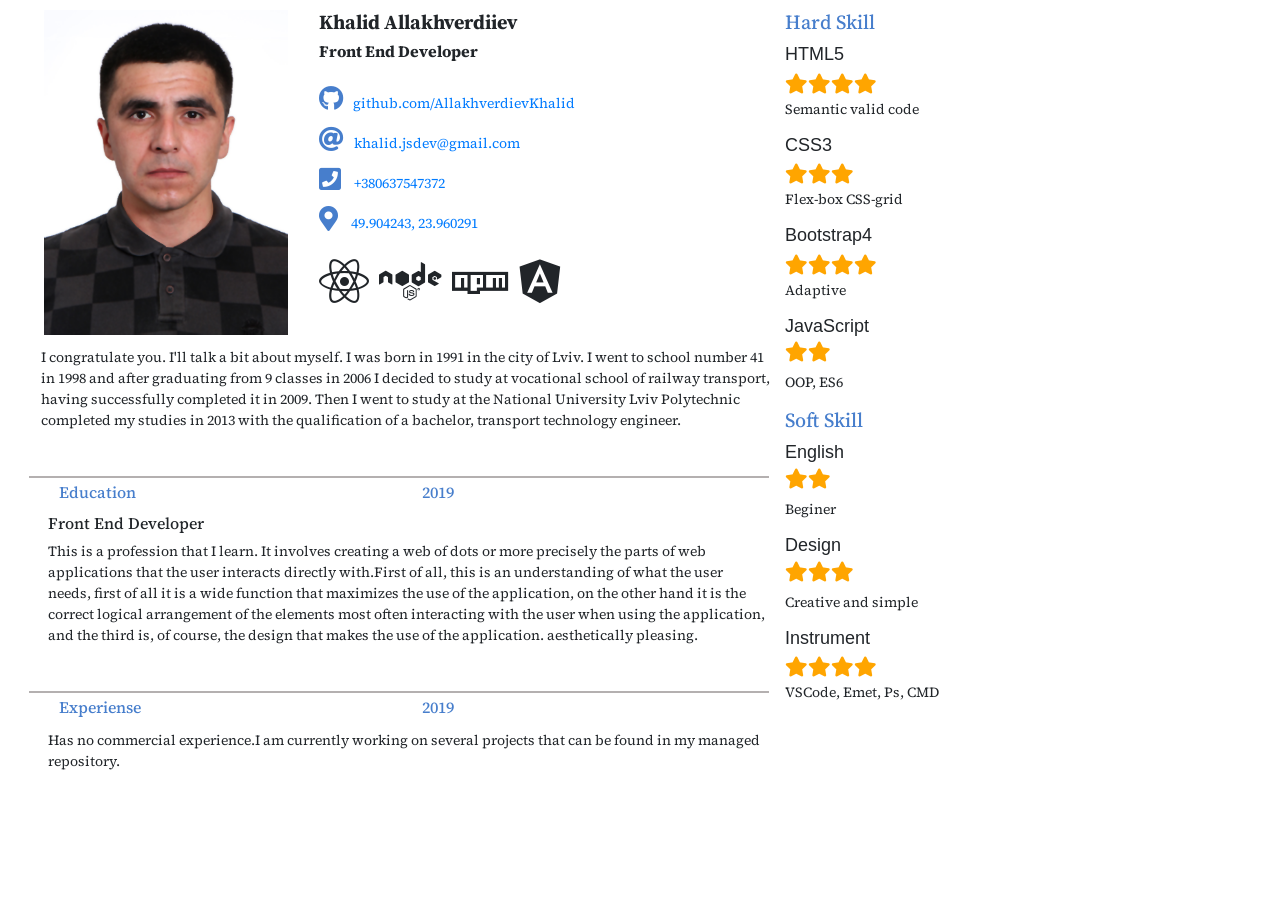
==== index.html @ 483ac48b "first commit" ====
<!DOCTYPE html>
<html lang="en">
<head>
    <meta charset="UTF-8">
    <meta name="author" content="Allakhverdiev Khalid">
    <meta name="description" content="Cv">
    <meta name="keywords" content="AllakhverdievKhalid, Khalid">
    <meta name="viewport" content="width=device-width, initial-scale=1.0">
    <meta http-equiv="X-UA-Compatible" content="ie=edge">
    <title>Hello</title>
    <link rel="stylesheet" href="https://stackpath.bootstrapcdn.com/bootstrap/4.3.1/css/bootstrap.min.css" integrity="sha384-ggOyR0iXCbMQv3Xipma34MD+dH/1fQ784/j6cY/iJTQUOhcWr7x9JvoRxT2MZw1T" crossorigin="anonymous">
    <link rel="stylesheet" href="https://use.fontawesome.com/releases/v5.7.2/css/all.css" integrity="sha384-fnmOCqbTlWIlj8LyTjo7mOUStjsKC4pOpQbqyi7RrhN7udi9RwhKkMHpvLbHG9Sr" crossorigin="anonymous">
    <link rel="stylesheet" href="css/style.css">
    <link href="https://fonts.googleapis.com/css?family=Source+Serif+Pro&display=swap" rel="stylesheet">
</head>
<body>
    <div class="container" style="min-width: 450px;">
     <div class="row">
      <div class="col-8 section-body">
       <div class="row ml-1">
        <div class="col-sm-7 col-lg-auto d-flex justify-content-flex-start section-img">
         <img src="img/Khalid.png" class="avatar mb-2 ml-0">
          </div>
         <!-- end section-img -->
        <div     class="col-cm-auto section-name ml-3">
            <h5><strong>Khalid Allakhverdiiev</strong></h5>
             <h6     class="prof"><strong>Front End Developer</strong></h6>
              <address class="contact"><i class="fab fa-github" id="icon"></i><a href="https://github.com/AllakhverdievKhalid">github.com/AllakhverdievKhalid</a></address>
               <address class="contact"><i class="fas fa-at" id="icon"></i><a href="https://khalid.jsdev@gmail.com">khalid.jsdev@gmail.com</a></address>
                <address class="contact"><i class="fas fa-phone-square" id="icon"></i><a href="+380637547372"> +380637547372</a></address>
                 <address class="contact"><i class="fas fa-map-marker-alt" id="icon"></i><a href="https://goo.gl/maps/rGwKr7SsZGfWxqq48"> 49.904243, 23.960291 </a></address>
                 <address class="technology" ><i class="fab fa-react"></i><i class="fab fa-node"></i><i class="fab fa-npm"></i><i class="fab fa-angular"></i></address>
              </div>
       <!-- end section-name -->
         <div class="row  px-1 py-1">
          <div class="col-12 ml-2">
           <p class="info">I congratulate you. I'll talk a bit about myself. I was born in 1991 in the city of Lviv. I went to school number 41 in 1998 and after graduating from 9 classes in 2006 I decided to study at vocational school of railway transport, having successfully completed it in 2009.
            Then I went to study at the National University Lviv Polytechnic completed my studies in 2013 with the qualification of a bachelor, transport technology engineer.</p>
          </div>
         </div>
        </div>
          <div class="row ml-1">
           <div class="col-12 education">
            <div class="row d-flex justify-content-around">
             <div class="col "><h6 class="section-title">Education</h6></div>
              <div class="col "><h6 class="section-year">2019</h6></div>
               <div class="row px-1 py-1 ">
                <div class="col-12">
                 <h6>Front End Developer</h6>
                  <p class="info">
                        This is a profession that I learn. It involves creating a web of dots or more precisely the parts of web applications that the user interacts directly with.First of all, this is an understanding of what the user needs, first of all it is a wide function that maximizes the use of the application, on the other hand it is the correct logical arrangement of the elements most often interacting with the user when using the application, and the third is, of course, the design that makes the use of the application. aesthetically pleasing.    
                  </p>      
                 </div>
                </div>
               </div>
              </div>
             </div>
          <div class="row ml-1">
           <div class="col-12 education">
            <div class="row d-flex justify-content-around">
             <div class="col "><h6 class="section-title">Experiense</h6></div>
              <div class="col "><h6 class="section-year">2019</h6></div>
               <div class="row px-1 py-1">
                <div class="col-12">
                 <p class="info">Has no commercial experience.I am currently working on several projects that can be found in my managed repository.</p> 
                </div> 
               </div>
              </div>
             </div>
            </div>
           </div>  
      <!-- end section body -->
       <div class="col-3 col-sm-3 col-lg-3 section-sidebar">
       <h5  class="header-skills">Hard&nbsp;Skill</h5>
       <h6  class="skills">HTML5</h6>
       <p   class="star"><span class="d-flex flex-direction-inline-block mt-2"><i class="fas fa-star"></i><i class="fas fa-star"></i><i class="fas fa-star"></i><i class="fas fa-star"></i></span></p>
       <div class="skill-info">Semantic&nbsp;valid code</div>
      
      <h6  class="skills">CSS3</h6>
      <p   class="star"><span class="d-flex flex-direction-inline-block mt-2"><i class="fas fa-star"></i><i class="fas fa-star"></i><i class="fas fa-star"></i></span></p>
      <div class="skill-info">Flex-box CSS-grid</div>

      <h6  class="skills">Bootstrap4</h6>
      <p   class="star"><span class="d-flex flex-direction-inline-block mt-2"><i class="fas fa-star"></i><i class="fas fa-star"></i><i class="fas fa-star"></i><i class="fas fa-star"></i></span></p>
      <div class="skill-info">Adaptive</div>

      
      
      <h6  class="skills">JavaScript</h6>
      <p   class="star"><i class="fas fa-star"></i><i class="fas fa-star"></i></p>
      <div class="skill-info">OOP, ES6</div>
 
      <h5  class="header-skills">Soft&nbsp;Skill</h5>
      <h6  class="skills">English</h6>
      <p   class="star"><i class="fas fa-star"></i><i class="fas fa-star"></i></p>
      <div class="skill-info">Beginer</div>

      <h6  class="skills">Design</h6>
      <p   class="star"><i class="fas fa-star"></i><i class="fas fa-star"></i><i class="fas fa-star"></i></p>
      <div class="skill-info">Creative and simple</div>


      <h6  class="skills">Instrument</h6>
      <p   class="star"><span class="d-flex flex-direction-inline-block mt-2"><i class="fas fa-star"></i><i class="fas fa-star"></i><i class="fas fa-star"></i><i class="fas fa-star"></i></span></p>
      <div class="skill-info">VSCode, Emet, Ps, CMD</div>
      </div>
      <!-- end secton-sidebar -->
     </div>
     <!-- end firt row -->
    </div>
    <!-- end -->

<script src="https://code.jquery.com/jquery-3.3.1.slim.min.js" integrity="sha384-q8i/X+965DzO0rT7abK41JStQIAqVgRVzpbzo5smXKp4YfRvH+8abtTE1Pi6jizo" crossorigin="anonymous"></script>
<script src="https://cdnjs.cloudflare.com/ajax/libs/popper.js/1.14.7/umd/popper.min.js" integrity="sha384-UO2eT0CpHqdSJQ6hJty5KVphtPhzWj9WO1clHTMGa3JDZwrnQq4sF86dIHNDz0W1" crossorigin="anonymous"></script>
<script src="https://stackpath.bootstrapcdn.com/bootstrap/4.3.1/js/bootstrap.min.js" integrity="sha384-JjSmVgyd0p3pXB1rRibZUAYoIIy6OrQ6VrjIEaFf/nJGzIxFDsf4x0xIM+B07jRM" crossorigin="anonymous"></script>
</body>
</html>
---- css/style.css ----
body{
    margin-top: 10px;
   margin-left: 10px;
   padding: 0;
   
}

.container{
    background-color: rgb(255, 255, 255);
    margin-left: 0%;
}
.section-body{
    
    
    border-right: 1px solid white;
}


.avatar{
   height: 325px;

   

   
}
.section-name{
    font-family: 'Source Serif Pro', serif;
   
 
}
.prof{
    margin-bottom: 25px;
}
.contact{
    color: rgb(71, 126, 204);
    font-size: 12px;
    margin-bottom: 5px;
    font-family: 'Source Serif Pro', serif;
}
.contact{
    margin: 10px 10px 0px 0px; 
}

.contact a{
    font-size: 14px; 
    margin-left: 10px; 
}
.technology{
font-size: 50px;
}
.technology i{
    margin-top: 20px;
    margin-right: 10px;
}
.section-name p{
    font-family: 'Source Serif Pro', serif;
    font-size: 14px; 
}
.education{
    font-family: 'Source Serif Pro', serif;
    padding-left: 30px;
    margin-top: 25px;
    border-top: 2px solid rgb(180, 176, 176);
   
}
.info{
  font-family: 'Source Serif Pro', serif;
  font-size: 14px;   
}
.section-footer{
   margin-top: 10px;
   height: 100px;
   
}
.star{
margin: 0;  
color: orange;
font-size: 20px;
}
.skills{
 margin: 0;  
font-size: 18px;
}
.skill-info{
   font-size: 14px; 
   font-family: 'Source Serif Pro', serif; 
   margin-bottom: 15px;
   margin-top: 5px;
}

.header-skills{
   font-family: 'Source Serif Pro', serif;
   margin-bottom: 10px;
   color: rgb(71, 126, 204);
}
.section-title{
color: rgb(71, 126, 204);
margin-top: 5px;
}
.section-year{
color: rgb(71, 126, 204);
margin-top: 5px; 
}
.section-sidebar{
   width: 100px;
}
.info span{
   margin-right: 5px;
}
#icon{
   margin-bottom: 5px;
   font-size: 25px;
}
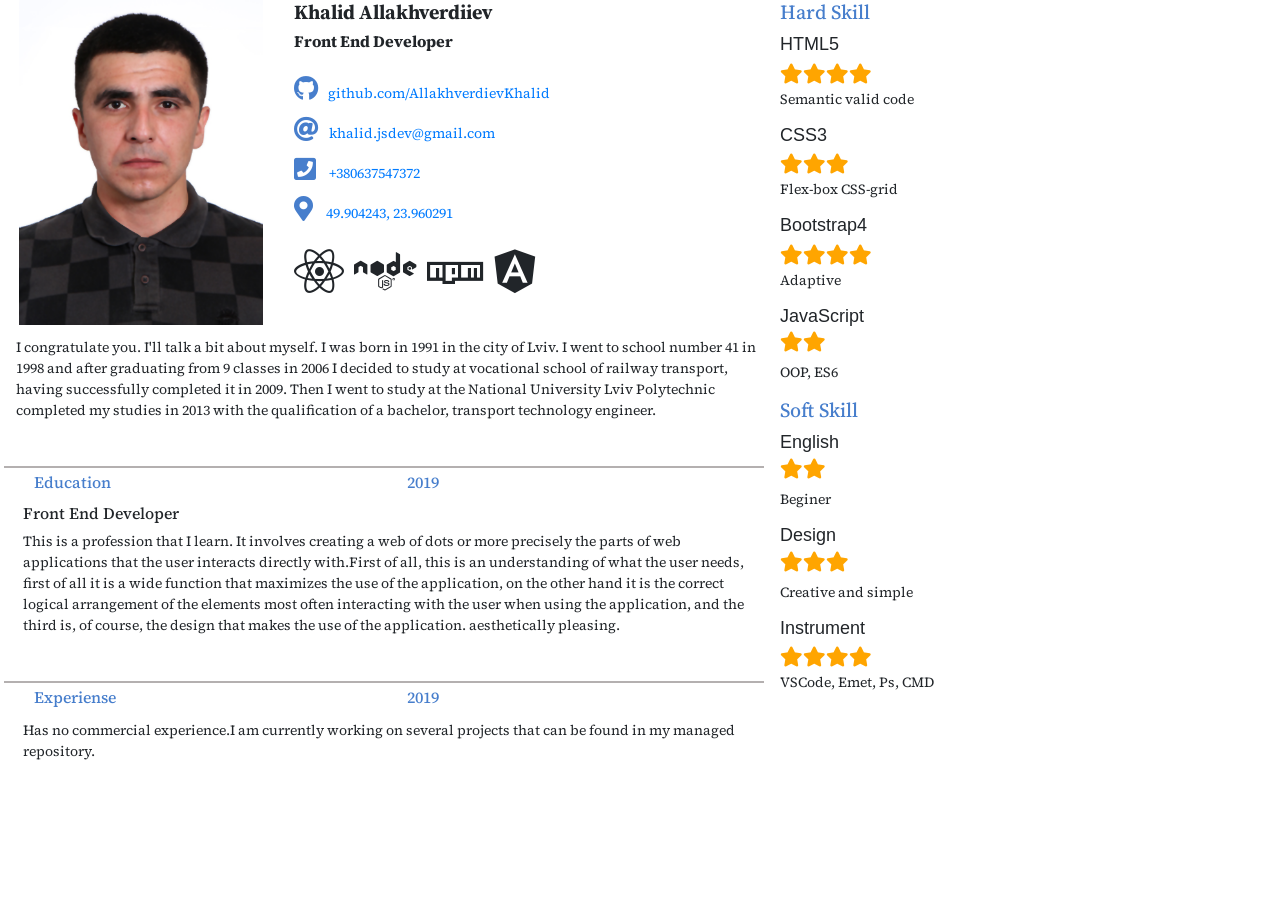
==== commit cf114517: "first commit" ====
--- a/index.html
+++ b/index.html
@@ -14,7 +14,7 @@
     <link href="https://fonts.googleapis.com/css?family=Source+Serif+Pro&display=swap" rel="stylesheet">
 </head>
 <body>
-    <div class="container" style="min-width: 450px;">
+    <div class="container p-0 m-0" style="min-width: 450px;">
      <div class="row">
       <div class="col-8 section-body">
        <div class="row ml-1">
--- a/css/style.css
+++ b/css/style.css
@@ -1,11 +1,11 @@
 body{
-    margin-top: 10px;
-   margin-left: 10px;
+   margin: 0;
    padding: 0;
    
 }
 
 .container{
+    padding: 0;
     background-color: rgb(255, 255, 255);
     margin-left: 0%;
 }
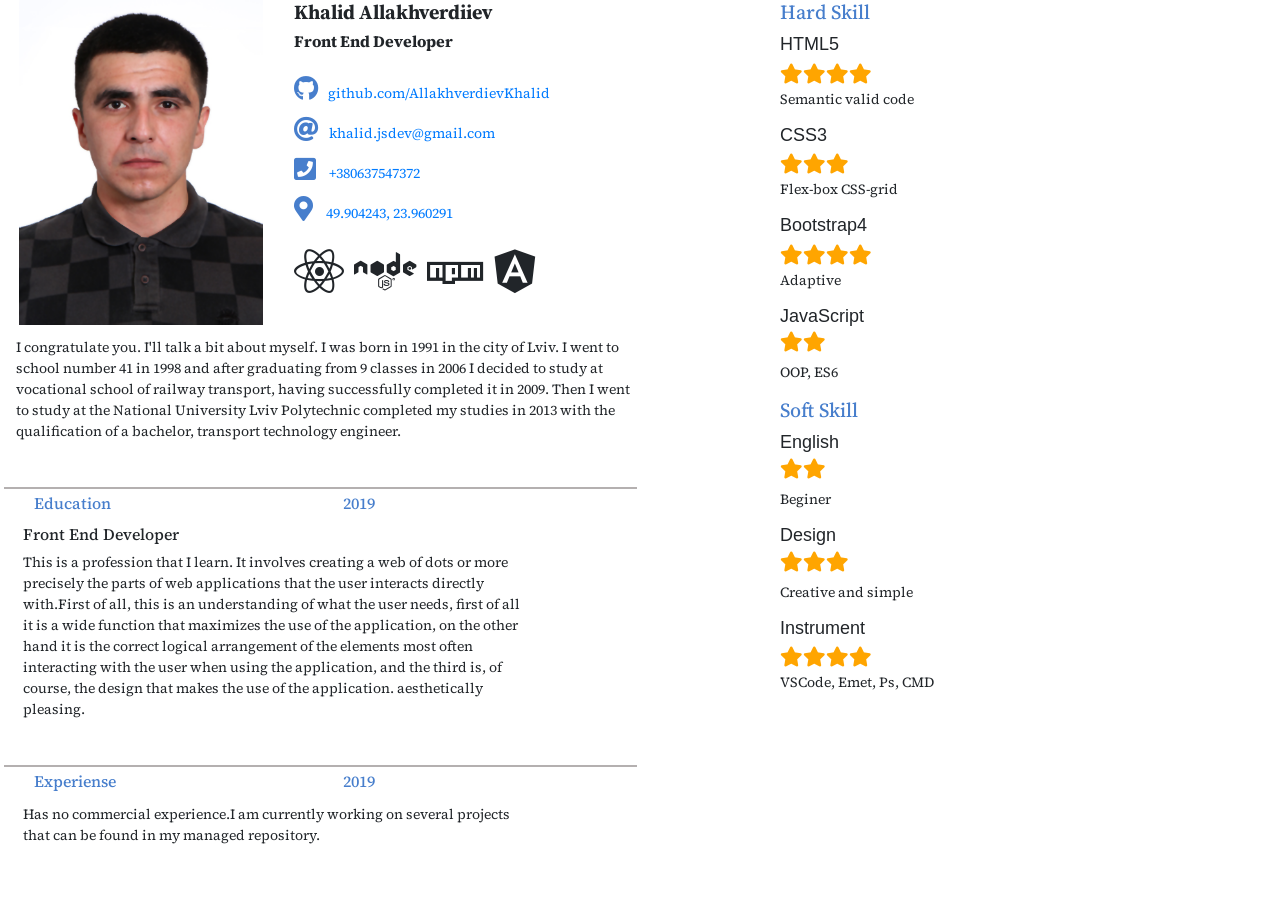
==== commit 56970341: "first commit" ====
--- a/index.html
+++ b/index.html
@@ -33,19 +33,19 @@
               </div>
        <!-- end section-name -->
          <div class="row  px-1 py-1">
-          <div class="col-12 ml-2">
+          <div class="col-10 ml-2">
            <p class="info">I congratulate you. I'll talk a bit about myself. I was born in 1991 in the city of Lviv. I went to school number 41 in 1998 and after graduating from 9 classes in 2006 I decided to study at vocational school of railway transport, having successfully completed it in 2009.
             Then I went to study at the National University Lviv Polytechnic completed my studies in 2013 with the qualification of a bachelor, transport technology engineer.</p>
           </div>
          </div>
         </div>
           <div class="row ml-1">
-           <div class="col-12 education">
+           <div class="col-10 education">
             <div class="row d-flex justify-content-around">
              <div class="col "><h6 class="section-title">Education</h6></div>
               <div class="col "><h6 class="section-year">2019</h6></div>
                <div class="row px-1 py-1 ">
-                <div class="col-12">
+                <div class="col-10">
                  <h6>Front End Developer</h6>
                   <p class="info">
                         This is a profession that I learn. It involves creating a web of dots or more precisely the parts of web applications that the user interacts directly with.First of all, this is an understanding of what the user needs, first of all it is a wide function that maximizes the use of the application, on the other hand it is the correct logical arrangement of the elements most often interacting with the user when using the application, and the third is, of course, the design that makes the use of the application. aesthetically pleasing.    
@@ -56,12 +56,12 @@
               </div>
              </div>
           <div class="row ml-1">
-           <div class="col-12 education">
+           <div class="col-10 education">
             <div class="row d-flex justify-content-around">
              <div class="col "><h6 class="section-title">Experiense</h6></div>
               <div class="col "><h6 class="section-year">2019</h6></div>
                <div class="row px-1 py-1">
-                <div class="col-12">
+                <div class="col-10">
                  <p class="info">Has no commercial experience.I am currently working on several projects that can be found in my managed repository.</p> 
                 </div> 
                </div>
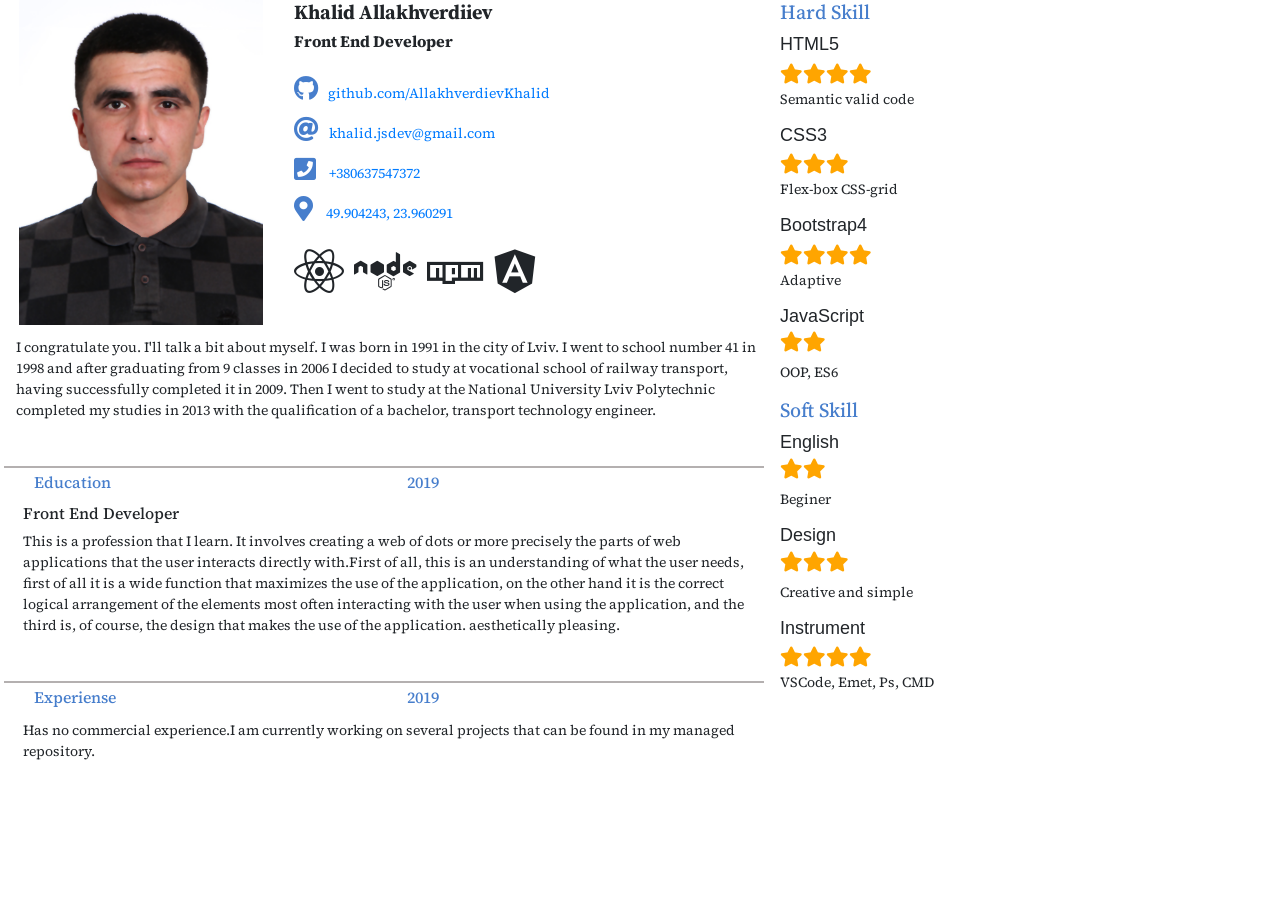
==== commit 56d188a7: "first commit" ====
--- a/index.html
+++ b/index.html
@@ -33,19 +33,19 @@
               </div>
        <!-- end section-name -->
          <div class="row  px-1 py-1">
-          <div class="col-10 ml-2">
+          <div class="col-auto ml-2">
            <p class="info">I congratulate you. I'll talk a bit about myself. I was born in 1991 in the city of Lviv. I went to school number 41 in 1998 and after graduating from 9 classes in 2006 I decided to study at vocational school of railway transport, having successfully completed it in 2009.
             Then I went to study at the National University Lviv Polytechnic completed my studies in 2013 with the qualification of a bachelor, transport technology engineer.</p>
           </div>
          </div>
         </div>
           <div class="row ml-1">
-           <div class="col-10 education">
+           <div class="col-auto education">
             <div class="row d-flex justify-content-around">
              <div class="col "><h6 class="section-title">Education</h6></div>
               <div class="col "><h6 class="section-year">2019</h6></div>
                <div class="row px-1 py-1 ">
-                <div class="col-10">
+                <div class="col-auto">
                  <h6>Front End Developer</h6>
                   <p class="info">
                         This is a profession that I learn. It involves creating a web of dots or more precisely the parts of web applications that the user interacts directly with.First of all, this is an understanding of what the user needs, first of all it is a wide function that maximizes the use of the application, on the other hand it is the correct logical arrangement of the elements most often interacting with the user when using the application, and the third is, of course, the design that makes the use of the application. aesthetically pleasing.    
@@ -56,12 +56,12 @@
               </div>
              </div>
           <div class="row ml-1">
-           <div class="col-10 education">
+           <div class="col-auto education">
             <div class="row d-flex justify-content-around">
              <div class="col "><h6 class="section-title">Experiense</h6></div>
               <div class="col "><h6 class="section-year">2019</h6></div>
                <div class="row px-1 py-1">
-                <div class="col-10">
+                <div class="col-auto">
                  <p class="info">Has no commercial experience.I am currently working on several projects that can be found in my managed repository.</p> 
                 </div> 
                </div>
